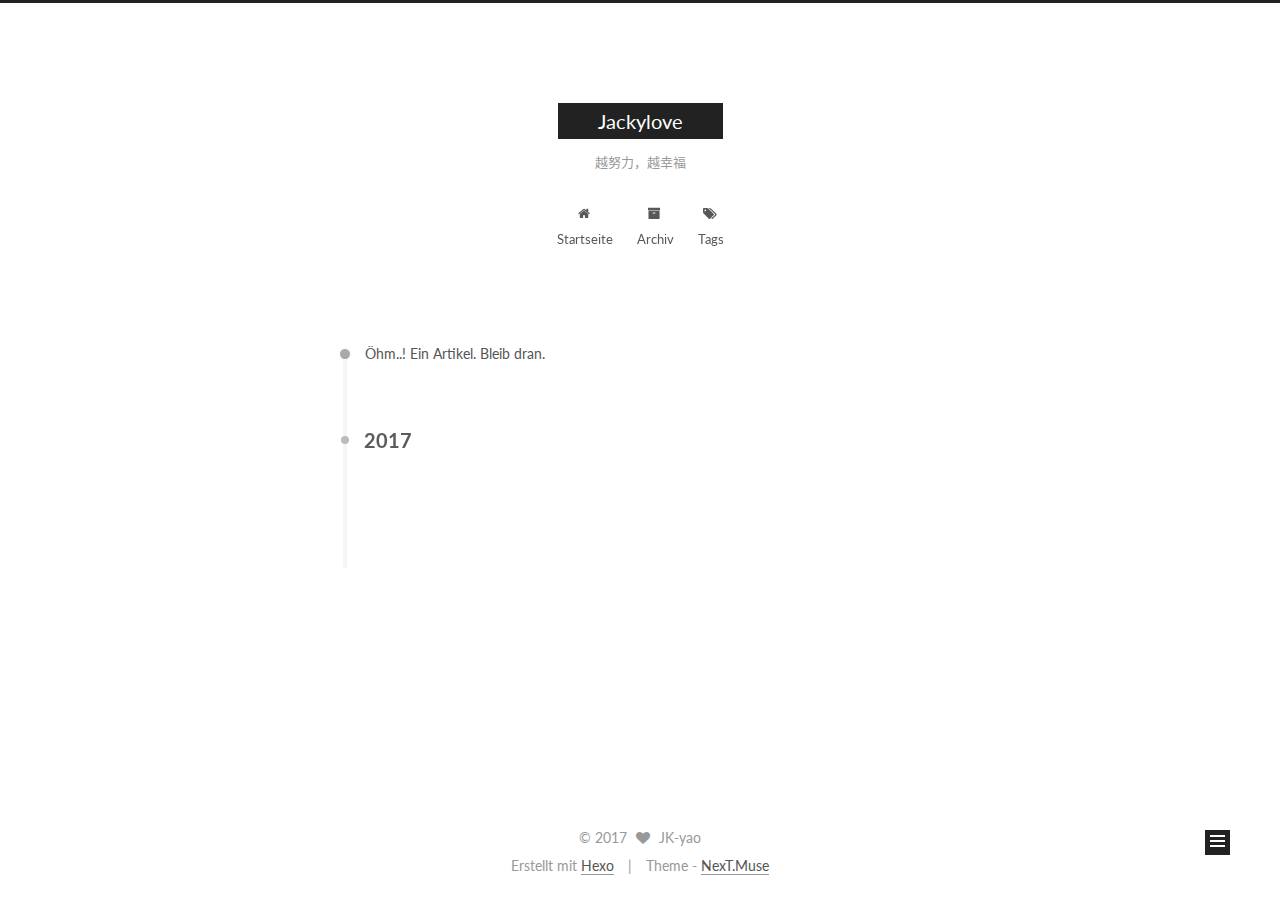
==== archives/index.html @ fae8079c "Site updated: 2017-01-21 14:32:21" ====
<!doctype html>



  


<html class="theme-next muse use-motion" lang="zh-CN">
<head>
  <meta charset="UTF-8"/>
<meta http-equiv="X-UA-Compatible" content="IE=edge" />
<meta name="viewport" content="width=device-width, initial-scale=1, maximum-scale=1"/>



<meta http-equiv="Cache-Control" content="no-transform" />
<meta http-equiv="Cache-Control" content="no-siteapp" />












  
  
  <link href="/lib/fancybox/source/jquery.fancybox.css?v=2.1.5" rel="stylesheet" type="text/css" />




  
  
  
  

  
    
    
  

  

  

  

  

  
    
    
    <link href="//fonts.googleapis.com/css?family=Lato:300,300italic,400,400italic,700,700italic&subset=latin,latin-ext" rel="stylesheet" type="text/css">
  






<link href="/lib/font-awesome/css/font-awesome.min.css?v=4.6.2" rel="stylesheet" type="text/css" />

<link href="/css/main.css?v=5.1.0" rel="stylesheet" type="text/css" />


  <meta name="keywords" content="Hexo, NexT" />





  <link rel="alternate" href="/atom.xml" title="Jackylove" type="application/atom+xml" />




  <link rel="shortcut icon" type="image/x-icon" href="/favicon.ico?v=5.1.0" />






<meta name="description" content="记录生活点滴">
<meta property="og:type" content="website">
<meta property="og:title" content="Jackylove">
<meta property="og:url" content="https://jkwell.github.io/archives/index.html">
<meta property="og:site_name" content="Jackylove">
<meta property="og:description" content="记录生活点滴">
<meta name="twitter:card" content="summary">
<meta name="twitter:title" content="Jackylove">
<meta name="twitter:description" content="记录生活点滴">



<script type="text/javascript" id="hexo.configurations">
  var NexT = window.NexT || {};
  var CONFIG = {
    root: '/',
    scheme: 'Muse',
    sidebar: {"position":"left","display":"post"},
    fancybox: true,
    motion: true,
    duoshuo: {
      userId: '0',
      author: 'Author'
    },
    algolia: {
      applicationID: '',
      apiKey: '',
      indexName: '',
      hits: {"per_page":10},
      labels: {"input_placeholder":"Search for Posts","hits_empty":"We didn't find any results for the search: ${query}","hits_stats":"${hits} results found in ${time} ms"}
    }
  };
</script>



  <link rel="canonical" href="https://jkwell.github.io/archives/"/>





  <title> Archiv | Jackylove </title>
</head>

<body itemscope itemtype="http://schema.org/WebPage" lang="zh-CN">

  










  
  
    
  

  <div class="container one-collumn sidebar-position-left  page-archive  ">
    <div class="headband"></div>

    <header id="header" class="header" itemscope itemtype="http://schema.org/WPHeader">
      <div class="header-inner"><div class="site-meta ">
  

  <div class="custom-logo-site-title">
    <a href="/"  class="brand" rel="start">
      <span class="logo-line-before"><i></i></span>
      <span class="site-title">Jackylove</span>
      <span class="logo-line-after"><i></i></span>
    </a>
  </div>
    
      <p class="site-subtitle">越努力，越幸福</p>
    
</div>

<div class="site-nav-toggle">
  <button>
    <span class="btn-bar"></span>
    <span class="btn-bar"></span>
    <span class="btn-bar"></span>
  </button>
</div>

<nav class="site-nav">
  

  
    <ul id="menu" class="menu">
      
        
        <li class="menu-item menu-item-home">
          <a href="/" rel="section">
            
              <i class="menu-item-icon fa fa-fw fa-home"></i> <br />
            
            Startseite
          </a>
        </li>
      
        
        <li class="menu-item menu-item-archives">
          <a href="/archives" rel="section">
            
              <i class="menu-item-icon fa fa-fw fa-archive"></i> <br />
            
            Archiv
          </a>
        </li>
      
        
        <li class="menu-item menu-item-tags">
          <a href="/tags" rel="section">
            
              <i class="menu-item-icon fa fa-fw fa-tags"></i> <br />
            
            Tags
          </a>
        </li>
      

      
    </ul>
  

  
</nav>



 </div>
    </header>

    <main id="main" class="main">
      <div class="main-inner">
        <div class="content-wrap">
          <div id="content" class="content">
            

  <section id="posts" class="posts-collapse">
    <span class="archive-move-on"></span>

    <span class="archive-page-counter">
      
      
      
        
      
      Öhm..! Ein Artikel. Bleib dran.
    </span>

    

      
      
      

      
        
        <div class="collection-title">
          <h2 class="archive-year motion-element" id="archive-year-2017">2017</h2>
        </div>
      
      

      

  <article class="post post-type-normal" itemscope itemtype="http://schema.org/Article">
    <header class="post-header">

      <h1 class="post-title">
        
            <a class="post-title-link" href="/2017/01/21/hello-world/" itemprop="url">
              
                <span itemprop="name">Hello World</span>
              
            </a>
        
      </h1>

      <div class="post-meta">
        <time class="post-time" itemprop="dateCreated"
              datetime="2017-01-21T09:46:35+08:00"
              content="2017-01-21" >
          01-21
        </time>
      </div>

    </header>
  </article>



    

  </section>

  


          
          </div>
          


          

        </div>
        
          
  
  <div class="sidebar-toggle">
    <div class="sidebar-toggle-line-wrap">
      <span class="sidebar-toggle-line sidebar-toggle-line-first"></span>
      <span class="sidebar-toggle-line sidebar-toggle-line-middle"></span>
      <span class="sidebar-toggle-line sidebar-toggle-line-last"></span>
    </div>
  </div>

  <aside id="sidebar" class="sidebar">
    <div class="sidebar-inner">

      

      

      <section class="site-overview sidebar-panel sidebar-panel-active">
        <div class="site-author motion-element" itemprop="author" itemscope itemtype="http://schema.org/Person">
          <img class="site-author-image" itemprop="image"
               src="/images/avatar.gif"
               alt="JK-yao" />
          <p class="site-author-name" itemprop="name">JK-yao</p>
          <p class="site-description motion-element" itemprop="description">记录生活点滴</p>
        </div>
        <nav class="site-state motion-element">
        
          
            <div class="site-state-item site-state-posts">
              <a href="/archives">
                <span class="site-state-item-count">1</span>
                <span class="site-state-item-name">Artikel</span>
              </a>
            </div>
          

          

          

        </nav>

        
          <div class="feed-link motion-element">
            <a href="/atom.xml" rel="alternate">
              <i class="fa fa-rss"></i>
              RSS
            </a>
          </div>
        

        <div class="links-of-author motion-element">
          
        </div>

        
        

        
        

        


      </section>

      

    </div>
  </aside>


        
      </div>
    </main>

    <footer id="footer" class="footer">
      <div class="footer-inner">
        <div class="copyright" >
  
  &copy; 
  <span itemprop="copyrightYear">2017</span>
  <span class="with-love">
    <i class="fa fa-heart"></i>
  </span>
  <span class="author" itemprop="copyrightHolder">JK-yao</span>
</div>


<div class="powered-by">
  Erstellt mit  <a class="theme-link" href="https://hexo.io">Hexo</a>
</div>

<div class="theme-info">
  Theme -
  <a class="theme-link" href="https://github.com/iissnan/hexo-theme-next">
    NexT.Muse
  </a>
</div>


        

        
      </div>
    </footer>

    <div class="back-to-top">
      <i class="fa fa-arrow-up"></i>
    </div>
  </div>

  

<script type="text/javascript">
  if (Object.prototype.toString.call(window.Promise) !== '[object Function]') {
    window.Promise = null;
  }
</script>









  




  
  <script type="text/javascript" src="/lib/jquery/index.js?v=2.1.3"></script>

  
  <script type="text/javascript" src="/lib/fastclick/lib/fastclick.min.js?v=1.0.6"></script>

  
  <script type="text/javascript" src="/lib/jquery_lazyload/jquery.lazyload.js?v=1.9.7"></script>

  
  <script type="text/javascript" src="/lib/velocity/velocity.min.js?v=1.2.1"></script>

  
  <script type="text/javascript" src="/lib/velocity/velocity.ui.min.js?v=1.2.1"></script>

  
  <script type="text/javascript" src="/lib/fancybox/source/jquery.fancybox.pack.js?v=2.1.5"></script>


  


  <script type="text/javascript" src="/js/src/utils.js?v=5.1.0"></script>

  <script type="text/javascript" src="/js/src/motion.js?v=5.1.0"></script>



  
  

  
  
    <script type="text/javascript" id="motion.page.archive">
      $('.archive-year').velocity('transition.slideLeftIn');
    </script>
  


  


  <script type="text/javascript" src="/js/src/bootstrap.js?v=5.1.0"></script>



  



  




	





  





  

  




  
  

  

  

  

  


</body>
</html>
---- css/main.css ----
/* normalize.css v3.0.2 | MIT License | git.io/normalize */
html {
  font-family: sans-serif; /* 1 */
  -ms-text-size-adjust: 100%; /* 2 */
  -webkit-text-size-adjust: 100%; /* 2 */
}
body {
  margin: 0;
}
article,
aside,
details,
figcaption,
figure,
footer,
header,
hgroup,
main,
menu,
nav,
section,
summary {
  display: block;
}
audio,
canvas,
progress,
video {
  display: inline-block; /* 1 */
  vertical-align: baseline; /* 2 */
}
audio:not([controls]) {
  display: none;
  height: 0;
}
[hidden],
template {
  display: none;
}
a {
  background-color: transparent;
}
a:active,
a:hover {
  outline: 0;
}
abbr[title] {
  border-bottom: 1px dotted;
}
b,
strong {
  font-weight: bold;
}
dfn {
  font-style: italic;
}
h1 {
  font-size: 2em;
  margin: 0.67em 0;
}
mark {
  background: #ff0;
  color: #000;
}
small {
  font-size: 80%;
}
sub,
sup {
  font-size: 75%;
  line-height: 0;
  position: relative;
  vertical-align: baseline;
}
sup {
  top: -0.5em;
}
sub {
  bottom: -0.25em;
}
img {
  border: 0;
}
svg:not(:root) {
  overflow: hidden;
}
figure {
  margin: 1em 40px;
}
hr {
  -moz-box-sizing: content-box;
  box-sizing: content-box;
  height: 0;
}
pre {
  overflow: auto;
}
code,
kbd,
pre,
samp {
  font-family: monospace, monospace;
  font-size: 1em;
}
button,
input,
optgroup,
select,
textarea {
  color: inherit; /* 1 */
  font: inherit; /* 2 */
  margin: 0; /* 3 */
}
button {
  overflow: visible;
}
button,
select {
  text-transform: none;
}
button,
html input[type="button"],
input[type="reset"],
input[type="submit"] {
  -webkit-appearance: button; /* 2 */
  cursor: pointer; /* 3 */
}
button[disabled],
html input[disabled] {
  cursor: default;
}
button::-moz-focus-inner,
input::-moz-focus-inner {
  border: 0;
  padding: 0;
}
input {
  line-height: normal;
}
input[type="checkbox"],
input[type="radio"] {
  box-sizing: border-box; /* 1 */
  padding: 0; /* 2 */
}
input[type="number"]::-webkit-inner-spin-button,
input[type="number"]::-webkit-outer-spin-button {
  height: auto;
}
input[type="search"] {
  -webkit-appearance: textfield; /* 1 */
  -moz-box-sizing: content-box;
  -webkit-box-sizing: content-box; /* 2 */
  box-sizing: content-box;
}
input[type="search"]::-webkit-search-cancel-button,
input[type="search"]::-webkit-search-decoration {
  -webkit-appearance: none;
}
fieldset {
  border: 1px solid #c0c0c0;
  margin: 0 2px;
  padding: 0.35em 0.625em 0.75em;
}
legend {
  border: 0; /* 1 */
  padding: 0; /* 2 */
}
textarea {
  overflow: auto;
}
optgroup {
  font-weight: bold;
}
table {
  border-collapse: collapse;
  border-spacing: 0;
}
td,
th {
  padding: 0;
}
::selection {
  background: #262a30;
  color: #fff;
}
body {
  position: relative;
  font-family: 'Lato', "PingFang SC", "Microsoft YaHei", sans-serif;
  font-size: 14px;
  line-height: 2;
  color: #555;
  background: #fff;
}
@media (max-width: 767px) {
  body {
    padding-right: 0 !important;
  }
}
@media (min-width: 768px) and (max-width: 991px) {
  body {
    padding-right: 0 !important;
  }
}
@media (min-width: 1600px) {
  body {
    font-size: 16px;
  }
}
h1,
h2,
h3,
h4,
h5,
h6 {
  margin: 0;
  padding: 0;
  font-weight: bold;
  line-height: 1.5;
  font-family: 'Lato', "PingFang SC", "Microsoft YaHei", sans-serif;
}
h2,
h3,
h4,
h5,
h6 {
  margin: 20px 0 15px;
}
h1 {
  font-size: 22px;
}
@media (max-width: 767px) {
  h1 {
    font-size: 18px;
  }
}
h2 {
  font-size: 20px;
}
@media (max-width: 767px) {
  h2 {
    font-size: 16px;
  }
}
h3 {
  font-size: 18px;
}
@media (max-width: 767px) {
  h3 {
    font-size: 14px;
  }
}
h4 {
  font-size: 16px;
}
@media (max-width: 767px) {
  h4 {
    font-size: 12px;
  }
}
h5 {
  font-size: 14px;
}
@media (max-width: 767px) {
  h5 {
    font-size: 10px;
  }
}
h6 {
  font-size: 12px;
}
@media (max-width: 767px) {
  h6 {
    font-size: 8px;
  }
}
p {
  margin: 0 0 25px 0;
}
a {
  color: #555;
  text-decoration: none;
  border-bottom: 1px solid #999;
  word-wrap: break-word;
}
a:hover {
  color: #222;
  border-bottom-color: #222;
}
ul {
  list-style: none;
}
blockquote {
  margin: 0;
  padding: 0;
}
img {
  display: block;
  margin: auto;
  max-width: 100%;
  height: auto;
}
hr {
  margin: 40px 0;
  height: 3px;
  border: none;
  background-color: #ddd;
  background-image: repeating-linear-gradient(-45deg, #fff, #fff 4px, transparent 4px, transparent 8px);
}
blockquote {
  padding: 0 15px;
  color: #666;
  border-left: 4px solid #ddd;
}
blockquote cite::before {
  content: "-";
  padding: 0 5px;
}
dt {
  font-weight: 700;
}
dd {
  margin: 0;
  padding: 0;
}
.text-left {
  text-align: left;
}
.text-center {
  text-align: center;
}
.text-right {
  text-align: right;
}
.text-justify {
  text-align: justify;
}
.text-nowrap {
  white-space: nowrap;
}
.text-lowercase {
  text-transform: lowercase;
}
.text-uppercase {
  text-transform: uppercase;
}
.text-capitalize {
  text-transform: capitalize;
}
.center-block {
  display: block;
  margin-left: auto;
  margin-right: auto;
}
.clearfix:before,
.clearfix:after {
  content: " ";
  display: table;
}
.clearfix:after {
  clear: both;
}
.pullquote {
  width: 45%;
}
.pullquote.left {
  float: left;
  margin-left: 5px;
  margin-right: 10px;
}
.pullquote.right {
  float: right;
  margin-left: 10px;
  margin-right: 5px;
}
.affix.affix.affix {
  position: fixed;
}
.translation {
  margin-top: -20px;
  font-size: 14px;
  color: #999;
}
.scrollbar-measure {
  width: 100px;
  height: 100px;
  overflow: scroll;
  position: absolute;
  top: -9999px;
}
.use-motion .motion-element {
  opacity: 0;
}
#local-search-input {
  padding: 3px;
  border: none;
  text-indent: 14px;
  border-radius: 0;
  width: 140px;
  outline: none;
  border-bottom: 1px solid #999;
  background: inherit;
  opacity: 0.5;
}
#local-search-input:focus {
  opacity: 1;
}
.search-icon {
  position: absolute;
  top: 9px;
}
table {
  margin: 20px 0;
  width: 100%;
  border-collapse: collapse;
  border-spacing: 0;
  border: 1px solid #ddd;
  font-size: 14px;
  table-layout: fixed;
  word-wrap: break-all;
}
table>tbody>tr:nth-of-type(odd) {
  background-color: #f9f9f9;
}
table>tbody>tr:hover {
  background-color: #f5f5f5;
}
caption,
th,
td {
  padding: 8px;
  text-align: left;
  vertical-align: middle;
  font-weight: normal;
}
th,
td {
  border-bottom: 3px solid #ddd;
  border-right: 1px solid #eee;
}
th {
  padding-bottom: 10px;
  font-weight: 700;
}
td {
  border-bottom-width: 1px;
}
html,
body {
  height: 100%;
}
.container {
  position: relative;
  min-height: 100%;
}
.header-inner {
  margin: 0 auto;
  padding: 100px 0 70px;
  width: 700px;
}
@media (min-width: 1600px) {
  .container .header-inner {
    width: 900px;
  }
}
.main {
  padding-bottom: 150px;
}
.main-inner {
  margin: 0 auto;
  width: 700px;
}
@media (min-width: 1600px) {
  .container .main-inner {
    width: 900px;
  }
}
.footer {
  position: absolute;
  left: 0;
  bottom: 0;
  width: 100%;
  min-height: 50px;
}
.footer-inner {
  box-sizing: border-box;
  margin: 20px auto;
  width: 700px;
}
@media (min-width: 1600px) {
  .container .footer-inner {
    width: 900px;
  }
}
pre,
.highlight {
  overflow: auto;
  margin: 20px 0;
  padding: 0;
  font-size: 13px;
  color: #4d4d4c;
  background: #f7f7f7;
  line-height: 1.6;
}
pre,
code {
  font-family: consolas, Menlo, "PingFang SC", "Microsoft YaHei", monospace;
}
code {
  padding: 2px 4px;
  word-wrap: break-word;
  color: #4d4d4c;
  background: #f7f7f7;
  border-radius: 3px;
  font-size: 13px;
}
pre code {
  padding: 0;
  color: #4d4d4c;
  background: none;
  text-shadow: none;
}
.highlight {
  border-radius: 1px;
}
.highlight pre {
  border: none;
  margin: 0;
  padding: 10px 0;
}
.highlight table {
  margin: 0;
  width: auto;
  border: none;
}
.highlight td {
  border: none;
  padding: 0;
}
.highlight figcaption {
  font-size: 1em;
  color: #4d4d4c;
  line-height: 1em;
  margin-bottom: 1em;
}
.highlight figcaption:before,
.highlight figcaption:after {
  content: " ";
  display: table;
}
.highlight figcaption:after {
  clear: both;
}
.highlight figcaption a {
  float: right;
  color: #4d4d4c;
}
.highlight figcaption a:hover {
  border-bottom-color: #4d4d4c;
}
.highlight .gutter pre {
  padding-left: 10px;
  padding-right: 10px;
  color: #869194;
  text-align: right;
  background-color: #eff2f3;
}
.highlight .code pre {
  padding-left: 10px;
  padding-right: 10px;
  background-color: #f7f7f7;
}
.highlight .line {
  height: 20px;
}
.gutter {
  -webkit-user-select: none;
  -moz-user-select: none;
  -ms-user-select: none;
  user-select: none;
}
.gist table {
  width: auto;
}
.gist table td {
  border: none;
}
pre .deletion {
  background: #fdd;
}
pre .addition {
  background: #dfd;
}
pre .meta {
  color: #8959a8;
}
pre .comment {
  color: #8e908c;
}
pre .variable,
pre .attribute,
pre .tag,
pre .regexp,
pre .ruby .constant,
pre .xml .tag .title,
pre .xml .pi,
pre .xml .doctype,
pre .html .doctype,
pre .css .id,
pre .css .class,
pre .css .pseudo {
  color: #c82829;
}
pre .number,
pre .preprocessor,
pre .built_in,
pre .literal,
pre .params,
pre .constant,
pre .command {
  color: #f5871f;
}
pre .ruby .class .title,
pre .css .rules .attribute,
pre .string,
pre .value,
pre .inheritance,
pre .header,
pre .ruby .symbol,
pre .xml .cdata,
pre .special,
pre .number,
pre .formula {
  color: #718c00;
}
pre .title,
pre .css .hexcolor {
  color: #3e999f;
}
pre .function,
pre .python .decorator,
pre .python .title,
pre .ruby .function .title,
pre .ruby .title .keyword,
pre .perl .sub,
pre .javascript .title,
pre .coffeescript .title {
  color: #4271ae;
}
pre .keyword,
pre .javascript .function {
  color: #8959a8;
}
.full-image.full-image.full-image {
  border: none;
  max-width: 100%;
  width: auto;
  margin: 20px auto;
}
@media (min-width: 992px) {
  .full-image.full-image.full-image {
    max-width: none;
    width: 110%;
    margin: 25px -5%;
  }
}
.blockquote-center,
.page-home .post-type-quote blockquote,
.page-post-detail .post-type-quote blockquote {
  position: relative;
  margin: 40px 0;
  padding: 0;
  border-left: none;
  text-align: center;
}
.blockquote-center::before,
.page-home .post-type-quote blockquote::before,
.page-post-detail .post-type-quote blockquote::before,
.blockquote-center::after,
.page-home .post-type-quote blockquote::after,
.page-post-detail .post-type-quote blockquote::after {
  position: absolute;
  content: ' ';
  display: block;
  width: 100%;
  height: 24px;
  opacity: 0.2;
  background-repeat: no-repeat;
  background-position: 0 -6px;
  background-size: 22px 22px;
}
.blockquote-center::before,
.page-home .post-type-quote blockquote::before,
.page-post-detail .post-type-quote blockquote::before {
  top: -20px;
  background-image: url("../images/quote-l.svg");
  border-top: 1px solid #ccc;
}
.blockquote-center::after,
.page-home .post-type-quote blockquote::after,
.page-post-detail .post-type-quote blockquote::after {
  bottom: -20px;
  background-image: url("../images/quote-r.svg");
  border-bottom: 1px solid #ccc;
  background-position: 100% 8px;
}
.blockquote-center p,
.page-home .post-type-quote blockquote p,
.page-post-detail .post-type-quote blockquote p,
.blockquote-center div,
.page-home .post-type-quote blockquote div,
.page-post-detail .post-type-quote blockquote div {
  text-align: center;
}
.post .post-body .group-picture img {
  box-sizing: border-box;
  padding: 0 3px;
  border: none;
}
.post .group-picture-row {
  overflow: hidden;
  margin-top: 6px;
}
.post .group-picture-row:first-child {
  margin-top: 0;
}
.post .group-picture-column {
  float: left;
}
.page-post-detail .post-body .group-picture-column {
  float: none;
  margin-top: 10px;
  width: auto !important;
}
.page-post-detail .post-body .group-picture-column img {
  margin: 0 auto;
}
.page-archive .group-picture-container {
  overflow: hidden;
}
.page-archive .group-picture-row {
  float: left;
}
.page-archive .group-picture-row:first-child {
  margin-top: 6px;
}
.page-archive .group-picture-column {
  max-width: 150px;
  max-height: 150px;
}
.note {
  padding: 20px;
  margin: 20px 0;
  border: 1px solid #eee;
  border-left-width: 5px;
  border-radius: 3px;
}
.note h2,
.note h3,
.note h4,
.note h5,
.note h6 {
  margin-top: 0;
  margin-bottom: 5px;
}
.note p:last-child {
  margin-bottom: 0;
}
.note code {
  border-radius: 3px;
}
.note+.note {
  margin-top: -5px;
}
.default {
  border-left-color: #777;
}
.default h2,
.default h3,
.default h4,
.default h5,
.default h6 {
  color: #777;
}
.primary {
  border-left-color: #428bca;
}
.primary h2,
.primary h3,
.primary h4,
.primary h5,
.primary h6 {
  color: #428bca;
}
.success {
  border-left-color: #5cb85c;
}
.success h2,
.success h3,
.success h4,
.success h5,
.success h6 {
  color: #5cb85c;
}
.danger {
  border-left-color: #d9534f;
}
.danger h2,
.danger h3,
.danger h4,
.danger h5,
.danger h6 {
  color: #d9534f;
}
.warning {
  border-left-color: #f0ad4e;
}
.warning h2,
.warning h3,
.warning h4,
.warning h5,
.warning h6 {
  color: #f0ad4e;
}
.info {
  border-left-color: #5bc0de;
}
.info h2,
.info h3,
.info h4,
.info h5,
.info h6 {
  color: #5bc0de;
}
.btn {
  display: inline-block;
  padding: 0 20px;
  font-size: 14px;
  color: #fff;
  background: #222;
  border: 2px solid #222;
  text-decoration: none;
  border-radius: 0;
  transition-property: background-color;
  transition-duration: 0.2s;
  transition-timing-function: ease-in-out;
  transition-delay: 0s;
}
.btn:hover,
.post-more-link .btn:hover {
  border-color: #222;
  color: #222;
  background: #fff;
}
.btn-bar {
  display: block;
  width: 22px;
  height: 2px;
  background: #555;
  border-radius: 1px;
}
.btn-bar+.btn-bar {
  margin-top: 4px;
}
.pagination {
  margin: 120px 0 40px;
  text-align: center;
  border-top: 1px solid #eee;
}
.page-number-basic,
.pagination .prev,
.pagination .next,
.pagination .page-number,
.pagination .space {
  display: inline-block;
  position: relative;
  top: -1px;
  margin: 0 10px;
  padding: 0 10px;
  line-height: 30px;
}
@media (max-width: 767px) {
  .page-number-basic,
  .pagination .prev,
  .pagination .next,
  .pagination .page-number,
  .pagination .space {
    margin: 0 5px;
  }
}
.pagination .prev,
.pagination .next,
.pagination .page-number {
  border-bottom: 0;
  border-top: 1px solid #eee;
  transition-property: border-color;
  transition-duration: 0.2s;
  transition-timing-function: ease-in-out;
  transition-delay: 0s;
}
.pagination .prev:hover,
.pagination .next:hover,
.pagination .page-number:hover {
  border-top-color: #222;
}
.pagination .space {
  padding: 0;
  margin: 0;
}
.pagination .prev {
  margin-left: 0;
}
.pagination .next {
  margin-right: 0;
}
.pagination .page-number.current {
  color: #fff;
  background: #ccc;
  border-top-color: #ccc;
}
@media (max-width: 767px) {
  .pagination {
    border-top: none;
  }
  .pagination .prev,
  .pagination .next,
  .pagination .page-number {
    margin-bottom: 10px;
    border-top: 0;
    border-bottom: 1px solid #eee;
  }
  .pagination .prev:hover,
  .pagination .next:hover,
  .pagination .page-number:hover {
    border-bottom-color: #222;
  }
}
.comments {
  margin: 60px 20px 0;
}
.tag-cloud {
  text-align: center;
}
.tag-cloud a {
  display: inline-block;
  margin: 10px;
}
.back-to-top {
  box-sizing: border-box;
  position: fixed;
  bottom: -100px;
  right: 50px;
  z-index: 1050;
  padding: 0 6px;
  width: 25px;
  background: #222;
  font-size: 12px;
  opacity: 1;
  color: #fff;
  cursor: pointer;
  text-align: center;
  -webkit-transform: translateZ(0);
  transition-property: bottom;
  transition-duration: 0.2s;
  transition-timing-function: ease-in-out;
  transition-delay: 0s;
}
@media (max-width: 767px) {
  .back-to-top {
    display: none;
  }
}
@media (min-width: 768px) and (max-width: 991px) {
  .back-to-top {
    display: none;
  }
}
.back-to-top.back-to-top-on {
  bottom: 19px;
}
.header {
  background: #fff;
}
.header-inner {
  position: relative;
}
.headband {
  height: 3px;
  background: #222;
}
.site-meta {
  margin: 0;
  text-align: center;
}
@media (max-width: 767px) {
  .site-meta {
    text-align: center;
  }
}
.brand {
  position: relative;
  display: inline-block;
  padding: 0 40px;
  color: #fff;
  background: #222;
  border-bottom: none;
}
.brand:hover {
  color: #fff;
}
.logo {
  display: inline-block;
  margin-right: 5px;
  line-height: 36px;
  vertical-align: top;
}
.site-title {
  display: inline-block;
  vertical-align: top;
  line-height: 36px;
  font-size: 20px;
  font-weight: normal;
  font-family: 'Lato', "PingFang SC", "Microsoft YaHei", sans-serif;
}
.site-subtitle {
  margin-top: 10px;
  font-size: 13px;
  color: #999;
}
.use-motion .brand {
  opacity: 0;
}
.use-motion .logo,
.use-motion .site-title,
.use-motion .site-subtitle {
  opacity: 0;
  position: relative;
  top: -10px;
}
.site-nav-toggle {
  display: none;
  position: absolute;
  top: 10px;
  left: 10px;
}
@media (max-width: 767px) {
  .site-nav-toggle {
    display: block;
  }
}
.site-nav-toggle button {
  margin-top: 2px;
  padding: 9px 10px;
  background: transparent;
  border: none;
}
@media (max-width: 767px) {
  .site-nav {
    display: none;
    margin: 0 -10px;
    padding: 0 10px;
    clear: both;
    border-top: 1px solid #ddd;
  }
}
@media (min-width: 768px) and (max-width: 991px) {
  .site-nav {
    display: block !important;
  }
}
@media (min-width: 992px) {
  .site-nav {
    display: block !important;
  }
}
.menu {
  margin-top: 20px;
  padding-left: 0;
  text-align: center;
}
.menu .menu-item {
  display: inline-block;
  margin: 0 10px;
}
@media screen and (max-width: 767px) {
  .menu .menu-item {
    margin-top: 10px;
  }
}
.menu .menu-item a {
  display: block;
  font-size: 13px;
  text-transform: capitalize;
  line-height: inherit;
  border-bottom: 1px solid transparent;
  transition-property: border-color;
  transition-duration: 0.2s;
  transition-timing-function: ease-in-out;
  transition-delay: 0s;
}
.menu .menu-item a:hover {
  border-bottom-color: #222;
}
.menu .menu-item .fa {
  margin-right: 5px;
}
.use-motion .menu-item {
  opacity: 0;
}
.post-body {
  font-family: 'Lato', "PingFang SC", "Microsoft YaHei", sans-serif;
}
@media (max-width: 767px) {
  .post-body {
    word-break: break-word;
  }
}
.post-body .fancybox img {
  display: block !important;
  margin: 0 auto;
  cursor: pointer;
  cursor: zoom-in;
  cursor: -webkit-zoom-in;
}
.post-body .image-caption,
.post-body .figure .caption {
  margin: 10px auto 15px;
  text-align: center;
  font-size: 14px;
  color: #999;
  font-weight: bold;
  line-height: 1;
}
.post-sticky-flag {
  display: inline-block;
  font-size: 16px;
  -ms-transform: rotate(30deg);
  -webkit-transform: rotate(30deg);
  -moz-transform: rotate(30deg);
  -ms-transform: rotate(30deg);
  -o-transform: rotate(30deg);
  transform: rotate(30deg);
}
.posts-expand {
  padding-top: 40px;
}
@media (max-width: 767px) {
  .posts-expand {
    margin: 0 20px;
  }
  .post-body pre,
  .post-body .highlight {
    padding: 10px;
  }
  .post-body pre .gutter pre,
  .post-body .highlight .gutter pre {
    padding-right: 10px;
  }
}
@media (min-width: 992px) {
  .posts-expand .post-body {
    text-align: justify;
  }
}
.posts-expand .post-body h2,
.posts-expand .post-body h3,
.posts-expand .post-body h4,
.posts-expand .post-body h5,
.posts-expand .post-body h6 {
  padding-top: 10px;
}
.posts-expand .post-body h2 .header-anchor,
.posts-expand .post-body h3 .header-anchor,
.posts-expand .post-body h4 .header-anchor,
.posts-expand .post-body h5 .header-anchor,
.posts-expand .post-body h6 .header-anchor {
  float: right;
  margin-left: 10px;
  color: #ccc;
  border-bottom-style: none;
  visibility: hidden;
}
.posts-expand .post-body h2 .header-anchor:hover,
.posts-expand .post-body h3 .header-anchor:hover,
.posts-expand .post-body h4 .header-anchor:hover,
.posts-expand .post-body h5 .header-anchor:hover,
.posts-expand .post-body h6 .header-anchor:hover {
  color: inherit;
}
.posts-expand .post-body h2:hover .header-anchor,
.posts-expand .post-body h3:hover .header-anchor,
.posts-expand .post-body h4:hover .header-anchor,
.posts-expand .post-body h5:hover .header-anchor,
.posts-expand .post-body h6:hover .header-anchor {
  visibility: visible;
}
.posts-expand .post-body ul li {
  list-style: circle;
}
.posts-expand .post-body img {
  box-sizing: border-box;
  margin: auto;
  padding: 3px;
  border: 1px solid #ddd;
}
.posts-expand .fancybox img {
  margin: 0 auto;
}
@media (max-width: 767px) {
  .posts-collapse {
    margin: 0 20px;
  }
  .posts-collapse .post-title,
  .posts-collapse .post-meta {
    display: block;
    width: auto;
    text-align: left;
  }
}
.posts-collapse {
  position: relative;
  z-index: 1010;
  margin-left: 55px;
}
.posts-collapse::after {
  content: " ";
  position: absolute;
  top: 20px;
  left: 0;
  margin-left: -2px;
  width: 4px;
  height: 100%;
  background: #f5f5f5;
  z-index: -1;
}
@media (max-width: 767px) {
  .posts-collapse {
    margin: 0 20px;
  }
}
.posts-collapse .collection-title {
  position: relative;
  margin: 60px 0;
}
.posts-collapse .collection-title h2 {
  margin-left: 20px;
}
.posts-collapse .collection-title small {
  color: #bbb;
}
.posts-collapse .collection-title::before {
  content: " ";
  position: absolute;
  left: 0;
  top: 50%;
  margin-left: -4px;
  margin-top: -4px;
  width: 8px;
  height: 8px;
  background: #bbb;
  border-radius: 50%;
}
.posts-collapse .post {
  margin: 30px 0;
}
.posts-collapse .post-header {
  position: relative;
  transition-duration: 0.2s;
  transition-timing-function: ease-in-out;
  transition-delay: 0s;
  transition-property: border;
  border-bottom: 1px dashed #ccc;
}
.posts-collapse .post-header::before {
  content: " ";
  position: absolute;
  left: 0;
  top: 12px;
  width: 6px;
  height: 6px;
  margin-left: -4px;
  background: #bbb;
  border-radius: 50%;
  border: 1px solid #fff;
  transition-duration: 0.2s;
  transition-timing-function: ease-in-out;
  transition-delay: 0s;
  transition-property: background;
}
.posts-collapse .post-header:hover {
  border-bottom-color: #666;
}
.posts-collapse .post-header:hover::before {
  background: #222;
}
.posts-collapse .post-meta {
  position: absolute;
  font-size: 12px;
  left: 20px;
  top: 5px;
}
.posts-collapse .post-comments-count {
  display: none;
}
.posts-collapse .post-title {
  margin-left: 60px;
  font-size: 16px;
  font-weight: normal;
  line-height: inherit;
}
.posts-collapse .post-title::after {
  margin-left: 3px;
  opacity: 0.6;
}
.posts-collapse .post-title a {
  color: #666;
  border-bottom: none;
}
.page-home .post-type-quote .post-header,
.page-post-detail .post-type-quote .post-header,
.page-home .post-type-quote .post-tags,
.page-post-detail .post-type-quote .post-tags {
  display: none;
}
.posts-expand .post-title {
  font-size: 26px;
  text-align: center;
  word-break: break-word;
  font-weight: 400;
}
@media (max-width: 767px) {
  .posts-expand .post-title {
    font-size: 22px;
  }
}
.posts-expand .post-title-link {
  display: inline-block;
  position: relative;
  color: #555;
  border-bottom: none;
  line-height: 1.2;
  vertical-align: top;
}
.posts-expand .post-title-link::before {
  content: "";
  position: absolute;
  width: 100%;
  height: 2px;
  bottom: 0;
  left: 0;
  background-color: #000;
  visibility: hidden;
  -webkit-transform: scaleX(0);
  -moz-transform: scaleX(0);
  -ms-transform: scaleX(0);
  -o-transform: scaleX(0);
  transform: scaleX(0);
  transition-duration: 0.2s;
  transition-timing-function: ease-in-out;
  transition-delay: 0s;
}
.posts-expand .post-title-link:hover::before {
  visibility: visible;
  -webkit-transform: scaleX(1);
  -moz-transform: scaleX(1);
  -ms-transform: scaleX(1);
  -o-transform: scaleX(1);
  transform: scaleX(1);
}
.posts-expand .post-title-link .fa {
  font-size: 16px;
}
.posts-expand .post-meta {
  margin: 3px 0 60px 0;
  color: #999;
  font-family: 'Lato', "PingFang SC", "Microsoft YaHei", sans-serif;
  font-size: 12px;
  text-align: center;
}
.posts-expand .post-meta .post-category-list {
  display: inline-block;
  margin: 0;
  padding: 3px;
}
.posts-expand .post-meta .post-category-list-link {
  color: #999;
}
.posts-expand .post-meta .post-description {
  font-size: 14px;
  margin-top: 2px;
}
.post-meta-divider {
  margin: 0 0.5em;
}
.post-meta-item-icon {
  margin-right: 3px;
}
@media (min-width: 768px) and (max-width: 991px) {
  .post-meta-item-icon {
    display: inline-block;
  }
}
@media (max-width: 767px) {
  .post-meta-item-icon {
    display: inline-block;
  }
}
@media (min-width: 768px) and (max-width: 991px) {
  .post-meta-item-text {
    display: none;
  }
}
@media (max-width: 767px) {
  .post-meta-item-text {
    display: none;
  }
}
@media (max-width: 767px) {
  .posts-expand .post-comments-count {
    display: none;
  }
}
.post-more-link {
  margin-top: 50px;
}
.post-more-link .btn {
  color: #fff;
  font-size: 14px;
  background: #222;
  border-radius: 0;
  line-height: 2;
  margin: 0 4px 8px 4px;
}
.post-more-link .fa-fw {
  width: 1.285714285714286em;
  text-align: left;
}
.posts-expand .post-tags {
  margin-top: 40px;
  text-align: center;
}
.posts-expand .post-tags a {
  display: inline-block;
  margin-right: 10px;
  font-size: 13px;
}
.post-nav {
  display: table;
  margin-top: 60px;
  width: 100%;
  border-top: 1px solid #eee;
}
.post-nav-divider {
  display: table-cell;
  width: 10%;
}
.post-nav-item {
  display: table-cell;
  padding: 10px 0 0 0;
  width: 45%;
  vertical-align: top;
}
.post-nav-item a {
  position: relative;
  display: block;
  line-height: 25px;
  font-size: 14px;
  color: #555;
  border-bottom: none;
}
.post-nav-item a:hover {
  color: #222;
  border-bottom: none;
}
.post-nav-item a:active {
  top: 2px;
}
.post-nav-item .fa {
  position: absolute;
  top: 8px;
  left: 0;
  font-size: 12px;
}
.post-nav-next a {
  padding-left: 15px;
}
.post-nav-prev {
  text-align: right;
}
.post-nav-prev a {
  padding-right: 15px;
}
.post-nav-prev .fa {
  right: 0;
  left: auto;
}
.posts-expand .post-eof {
  display: block;
  margin: 80px auto 60px;
  width: 8%;
  height: 1px;
  background: #ccc;
  text-align: center;
}
.post:last-child .post-eof.post-eof.post-eof {
  display: none;
}
.post-gallery {
  display: table;
  table-layout: fixed;
  width: 100%;
  border-collapse: separate;
}
.post-gallery-row {
  display: table-row;
}
.post-gallery .post-gallery-img {
  display: table-cell;
  text-align: center;
  vertical-align: middle;
  border: none;
}
.post-gallery .post-gallery-img img {
  max-width: 100%;
  max-height: 100%;
  border: none;
}
.fancybox-close,
.fancybox-close:hover {
  border: none;
}
.sidebar {
  position: fixed;
  right: 0;
  top: 0;
  bottom: 0;
  width: 0;
  z-index: 1040;
  box-shadow: inset 0 2px 6px #000;
  background: #222;
  -webkit-transform: translateZ(0);
}
.sidebar a {
  color: #999;
  border-bottom-color: #555;
}
.sidebar a:hover {
  color: #eee;
}
@media (min-width: 768px) and (max-width: 991px) {
  .sidebar {
    display: none !important;
  }
}
@media (max-width: 767px) {
  .sidebar {
    display: none !important;
  }
}
.sidebar-inner {
  position: relative;
  padding: 20px 10px;
  color: #999;
  text-align: center;
}
.sidebar-toggle {
  position: fixed;
  right: 50px;
  bottom: 45px;
  width: 15px;
  height: 15px;
  padding: 5px;
  background: #222;
  line-height: 0;
  z-index: 1050;
  cursor: pointer;
  -webkit-transform: translateZ(0);
}
@media (min-width: 768px) and (max-width: 991px) {
  .sidebar-toggle {
    display: none;
  }
}
@media (max-width: 767px) {
  .sidebar-toggle {
    display: none;
  }
}
.sidebar-toggle-line {
  position: relative;
  display: inline-block;
  vertical-align: top;
  height: 2px;
  width: 100%;
  background: #fff;
  margin-top: 3px;
}
.sidebar-toggle-line:first-child {
  margin-top: 0;
}
.site-author-image {
  display: block;
  margin: 0 auto;
  padding: 2px;
  max-width: 96px;
  height: auto;
  border: 2px solid #333;
}
.site-author-name {
  margin: 5px 0 0;
  text-align: center;
  color: #f5f5f5;
  font-weight: normal;
}
.site-description {
  margin-top: 5px;
  text-align: center;
  font-size: 14px;
  color: #999;
}
.site-state {
  overflow: hidden;
  line-height: 1.4;
  white-space: nowrap;
  text-align: center;
}
.site-state-item {
  display: inline-block;
  padding: 0 15px;
  border-left: 1px solid #333;
}
.site-state-item:first-child {
  border-left: none;
}
.site-state-item a {
  border-bottom: none;
}
.site-state-item-count {
  display: block;
  text-align: center;
  color: inherit;
  font-weight: 600;
  font-size: 18px;
}
.site-state-item-name {
  font-size: 13px;
  color: inherit;
}
.feed-link {
  margin-top: 20px;
}
.feed-link a {
  display: inline-block;
  padding: 0 15px;
  color: #fc6423;
  border: 1px solid #fc6423;
  border-radius: 4px;
}
.feed-link a i {
  color: #fc6423;
  font-size: 14px;
}
.feed-link a:hover {
  color: #fff;
  background: #fc6423;
}
.feed-link a:hover i {
  color: #fff;
}
.links-of-author {
  margin-top: 20px;
}
.links-of-author a {
  display: inline-block;
  vertical-align: middle;
  margin-right: 10px;
  margin-bottom: 10px;
  border-bottom-color: #555;
  font-size: 13px;
}
.links-of-author a:before {
  display: inline-block;
  vertical-align: middle;
  margin-right: 3px;
  content: " ";
  width: 4px;
  height: 4px;
  border-radius: 50%;
  background: #49ffe2;
}
.links-of-blogroll {
  font-size: 13px;
}
.links-of-blogroll-title {
  margin-top: 20px;
  font-size: 14px;
  font-weight: 600;
}
.links-of-blogroll-list {
  margin: 0;
  padding: 0;
}
.links-of-blogroll-item {
  padding: 2px 10px;
}
.sidebar-nav {
  margin: 0 0 20px;
  padding-left: 0;
}
.sidebar-nav li {
  display: inline-block;
  cursor: pointer;
  border-bottom: 1px solid transparent;
  font-size: 14px;
  color: #555;
}
.sidebar-nav li:hover {
  color: #f5f5f5;
}
.page-post-detail .sidebar-nav-toc {
  padding: 0 5px;
}
.page-post-detail .sidebar-nav-overview {
  margin-left: 10px;
}
.sidebar-nav .sidebar-nav-active {
  color: #87daff;
  border-bottom-color: #87daff;
}
.sidebar-nav .sidebar-nav-active:hover {
  color: #87daff;
}
.sidebar-panel {
  display: none;
}
.sidebar-panel-active {
  display: block;
}
.post-toc-empty {
  font-size: 14px;
  color: #666;
}
.post-toc-wrap {
  overflow: hidden;
}
.post-toc {
  overflow: auto;
}
.post-toc ol {
  margin: 0;
  padding: 0 2px 5px 10px;
  text-align: left;
  list-style: none;
  font-size: 14px;
}
.post-toc ol > ol {
  padding-left: 0;
}
.post-toc ol a {
  transition-duration: 0.2s;
  transition-timing-function: ease-in-out;
  transition-delay: 0s;
  transition-property: all;
  color: #999;
  border-bottom-color: #555;
}
.post-toc ol a:hover {
  color: #ccc;
  border-bottom-color: #ccc;
}
.post-toc .nav-item {
  overflow: hidden;
  text-overflow: ellipsis;
  white-space: nowrap;
  line-height: 1.8;
}
.post-toc .nav .nav-child {
  display: none;
}
.post-toc .nav .active > .nav-child {
  display: block;
}
.post-toc .nav .active-current > .nav-child {
  display: block;
}
.post-toc .nav .active-current > .nav-child > .nav-item {
  display: block;
}
.post-toc .nav .active > a {
  color: #87daff;
  border-bottom-color: #87daff;
}
.post-toc .nav .active-current > a {
  color: #87daff;
}
.post-toc .nav .active-current > a:hover {
  color: #87daff;
}
.footer {
  font-size: 14px;
  color: #999;
}
.footer img {
  border: none;
}
.footer-inner {
  text-align: center;
}
.with-love {
  display: inline-block;
  margin: 0 5px;
}
.powered-by,
.theme-info {
  display: inline-block;
}
.powered-by {
  margin-right: 10px;
}
.powered-by::after {
  content: "|";
  padding-left: 10px;
}
.cc-license {
  margin-top: 10px;
  text-align: center;
}
.cc-license .cc-opacity {
  opacity: 0.7;
  border-bottom: none;
}
.cc-license .cc-opacity:hover {
  opacity: 0.9;
}
.cc-license img {
  display: inline-block;
}
.theme-next #ds-thread #ds-reset {
  color: #555;
}
.theme-next #ds-thread #ds-reset .ds-replybox {
  margin-bottom: 30px;
}
.theme-next #ds-thread #ds-reset .ds-replybox .ds-avatar,
.theme-next #ds-reset .ds-avatar img {
  box-shadow: none;
}
.theme-next #ds-thread #ds-reset .ds-textarea-wrapper {
  border-color: #c7d4e1;
  background: none;
  border-top-right-radius: 3px;
  border-top-left-radius: 3px;
}
.theme-next #ds-thread #ds-reset .ds-textarea-wrapper textarea {
  height: 60px;
}
.theme-next #ds-reset .ds-rounded-top {
  border-radius: 0;
}
.theme-next #ds-thread #ds-reset .ds-post-toolbar {
  box-sizing: border-box;
  border: 1px solid #c7d4e1;
  background: #f6f8fa;
}
.theme-next #ds-thread #ds-reset .ds-post-options {
  height: 40px;
  border: none;
  background: none;
}
.theme-next #ds-thread #ds-reset .ds-toolbar-buttons {
  top: 11px;
}
.theme-next #ds-thread #ds-reset .ds-sync {
  top: 5px;
}
.theme-next #ds-thread #ds-reset .ds-post-button {
  top: 4px;
  right: 5px;
  width: 90px;
  height: 30px;
  border: 1px solid #c5ced7;
  border-radius: 3px;
  background-image: linear-gradient(#fbfbfc, #f5f7f9);
  color: #60676d;
}
.theme-next #ds-thread #ds-reset .ds-post-button:hover {
  background-position: 0 -30px;
  color: #60676d;
}
.theme-next #ds-thread #ds-reset .ds-comments-info {
  padding: 10px 0;
}
.theme-next #ds-thread #ds-reset .ds-sort {
  display: none;
}
.theme-next #ds-thread #ds-reset li.ds-tab a.ds-current {
  border: none;
  background: #f6f8fa;
  color: #60676d;
}
.theme-next #ds-thread #ds-reset li.ds-tab a.ds-current:hover {
  background-color: #e9f0f7;
  color: #60676d;
}
.theme-next #ds-thread #ds-reset li.ds-tab a {
  border-radius: 2px;
  padding: 5px;
}
.theme-next #ds-thread #ds-reset .ds-login-buttons p {
  color: #999;
  line-height: 36px;
}
.theme-next #ds-thread #ds-reset .ds-login-buttons .ds-service-list li {
  height: 28px;
}
.theme-next #ds-thread #ds-reset .ds-service-list a {
  background: none;
  padding: 5px;
  border: 1px solid;
  border-radius: 3px;
  text-align: center;
}
.theme-next #ds-thread #ds-reset .ds-service-list a:hover {
  color: #fff;
  background: #666;
}
.theme-next #ds-thread #ds-reset .ds-service-list .ds-weibo {
  color: #fc9b00;
  border-color: #fc9b00;
}
.theme-next #ds-thread #ds-reset .ds-service-list .ds-weibo:hover {
  background: #fc9b00;
}
.theme-next #ds-thread #ds-reset .ds-service-list .ds-qq {
  color: #60a3ec;
  border-color: #60a3ec;
}
.theme-next #ds-thread #ds-reset .ds-service-list .ds-qq:hover {
  background: #60a3ec;
}
.theme-next #ds-thread #ds-reset .ds-service-list .ds-renren {
  color: #2e7ac4;
  border-color: #2e7ac4;
}
.theme-next #ds-thread #ds-reset .ds-service-list .ds-renren:hover {
  background: #2e7ac4;
}
.theme-next #ds-thread #ds-reset .ds-service-list .ds-douban {
  color: #37994c;
  border-color: #37994c;
}
.theme-next #ds-thread #ds-reset .ds-service-list .ds-douban:hover {
  background: #37994c;
}
.theme-next #ds-thread #ds-reset .ds-service-list .ds-kaixin {
  color: #fef20d;
  border-color: #fef20d;
}
.theme-next #ds-thread #ds-reset .ds-service-list .ds-kaixin:hover {
  background: #fef20d;
}
.theme-next #ds-thread #ds-reset .ds-service-list .ds-netease {
  color: #f00;
  border-color: #f00;
}
.theme-next #ds-thread #ds-reset .ds-service-list .ds-netease:hover {
  background: #f00;
}
.theme-next #ds-thread #ds-reset .ds-service-list .ds-sohu {
  color: #ffcb05;
  border-color: #ffcb05;
}
.theme-next #ds-thread #ds-reset .ds-service-list .ds-sohu:hover {
  background: #ffcb05;
}
.theme-next #ds-thread #ds-reset .ds-service-list .ds-baidu {
  color: #2831e0;
  border-color: #2831e0;
}
.theme-next #ds-thread #ds-reset .ds-service-list .ds-baidu:hover {
  background: #2831e0;
}
.theme-next #ds-thread #ds-reset .ds-service-list .ds-google {
  color: #166bec;
  border-color: #166bec;
}
.theme-next #ds-thread #ds-reset .ds-service-list .ds-google:hover {
  background: #166bec;
}
.theme-next #ds-thread #ds-reset .ds-service-list .ds-weixin {
  color: #00ce0d;
  border-color: #00ce0d;
}
.theme-next #ds-thread #ds-reset .ds-service-list .ds-weixin:hover {
  background: #00ce0d;
}
.theme-next #ds-thread #ds-reset .ds-service-list .ds-more-services {
  border: none;
}
.theme-next #ds-thread #ds-reset .ds-service-list .ds-more-services:hover {
  background: none;
}
.theme-next #ds-reset .duoshuo-ua-admin {
  display: inline-block;
  color: #f00;
}
.theme-next #ds-reset .duoshuo-ua-platform,
.theme-next #ds-reset .duoshuo-ua-browser {
  color: #ccc;
}
.theme-next #ds-reset .duoshuo-ua-platform .fa,
.theme-next #ds-reset .duoshuo-ua-browser .fa {
  display: inline-block;
  margin-right: 3px;
}
.theme-next #ds-reset .duoshuo-ua-separator {
  display: inline-block;
  margin-left: 5px;
}
.theme-next .this_ua {
  background-color: #ccc !important;
  border-radius: 4px;
  padding: 0 5px !important;
  margin: 1px 1px !important;
  border: 1px solid #bbb !important;
  color: #fff;
  display: inline-block !important;
}
.theme-next .this_ua.admin {
  background-color: #d9534f !important;
  border-color: #d9534f !important;
}
.theme-next .this_ua.platform.iOS,
.theme-next .this_ua.platform.Mac,
.theme-next .this_ua.platform.Windows {
  background-color: #39b3d7 !important;
  border-color: #46b8da !important;
}
.theme-next .this_ua.platform.Linux {
  background-color: #3a3a3a !important;
  border-color: #1f1f1f !important;
}
.theme-next .this_ua.platform.Android {
  background-color: #00c47d !important;
  border-color: #01b171 !important;
}
.theme-next .this_ua.browser.Mobile,
.theme-next .this_ua.browser.Chrome {
  background-color: #5cb85c !important;
  border-color: #4cae4c !important;
}
.theme-next .this_ua.browser.Firefox {
  background-color: #f0ad4e !important;
  border-color: #eea236 !important;
}
.theme-next .this_ua.browser.Maxthon,
.theme-next .this_ua.browser.IE {
  background-color: #428bca !important;
  border-color: #357ebd !important;
}
.theme-next .this_ua.browser.baidu,
.theme-next .this_ua.browser.UCBrowser,
.theme-next .this_ua.browser.Opera {
  background-color: #d9534f !important;
  border-color: #d43f3a !important;
}
.theme-next .this_ua.browser.Android,
.theme-next .this_ua.browser.QQBrowser {
  background-color: #78ace9 !important;
  border-color: #4cae4c !important;
}
.cloud-tie-wrapper img {
  display: inline-block;
}
.cloud-tie-wrapper .total-txt {
  font-size: 1em !important;
}
.cloud-tie-join-count .join-count {
  color: #555 !important;
  font-size: inherit !important;
  margin: 0 !important;
}
.post-spread {
  margin-top: 20px;
  text-align: center;
}
.jiathis_style {
  display: inline-block;
}
.jiathis_style a {
  border: none;
}
.post-spread {
  margin-top: 20px;
  text-align: center;
}
.bdshare-slide-button-box a {
  border: none;
}
.bdsharebuttonbox {
  display: inline-block;
}
.bdsharebuttonbox a {
  border: none;
}
ul.search-result-list {
  padding-left: 0px;
  margin: 0px 5px 0px 8px;
}
p.search-result {
  border-bottom: 1px dashed #ccc;
  padding: 5px 0;
}
a.search-result-title {
  font-weight: bold;
}
a.search-result {
  border-bottom: transparent;
  display: block;
  white-space: nowrap;
  overflow: hidden;
  text-overflow: ellipsis;
}
.search-keyword {
  border-bottom: 1px dashed #f00;
  font-size: 14px;
  font-weight: bold;
  color: #f00;
}
#local-search-result {
  height: 88%;
  overflow: auto;
}
.popup {
  display: none;
  position: fixed;
  top: 10%;
  left: 50%;
  width: 700px;
  height: 80%;
  margin-left: -350px;
  padding: 3px 0 0 10px;
  background: #fff;
  color: #333;
  z-index: 9999;
  border-radius: 5px;
}
@media (max-width: 767px) {
  .popup {
    padding: 3px;
    top: 0;
    left: 0;
    margin: 0;
    width: 100%;
    height: 100%;
    border-radius: 0px;
  }
}
.popoverlay {
  position: fixed;
  width: 100%;
  height: 100%;
  top: 0px;
  left: 0px;
  z-index: 2080;
  background-color: rgba(0,0,0,0.3);
}
#local-search-input {
  margin-bottom: 10px;
  padding: 10px;
  width: 97%;
  font-size: 18px;
}
.popup .fa-search {
  padding-top: 8px;
}
.popup-btn-close {
  position: absolute;
  top: 6px;
  right: 14px;
  color: #4ebd79;
  font-size: 14px;
  font-weight: bold;
  text-transform: uppercase;
  cursor: pointer;
}
#no-result {
  position: absolute;
  left: 44%;
  top: 42%;
  color: #ccc;
}
.site-uv,
.site-pv,
.page-pv {
  display: inline-block;
}
.site-uv .busuanzi-value,
.site-pv .busuanzi-value,
.page-pv .busuanzi-value {
  margin: 0 5px;
}
.site-uv {
  margin-right: 10px;
}
.site-uv::after {
  content: "|";
  padding-left: 10px;
}
.use-motion .post {
  opacity: 0;
}
.page-archive .archive-page-counter {
  position: relative;
  top: 3px;
  left: 20px;
}
@media (max-width: 767px) {
  .page-archive .archive-page-counter {
    top: 5px;
  }
}
.page-archive .posts-collapse .archive-move-on {
  position: absolute;
  top: 11px;
  left: 0;
  margin-left: -6px;
  width: 10px;
  height: 10px;
  opacity: 0.5;
  background: #555;
  border: 1px solid #fff;
  border-radius: 50%;
}
.category-all-page .category-all-title {
  text-align: center;
}
.category-all-page .category-all {
  margin-top: 20px;
}
.category-all-page .category-list {
  margin: 0;
  padding: 0;
  list-style: none;
}
.category-all-page .category-list-item {
  margin: 5px 10px;
}
.category-all-page .category-list-count {
  color: #bbb;
}
.category-all-page .category-list-count:before {
  display: inline;
  content: " (";
}
.category-all-page .category-list-count:after {
  display: inline;
  content: ") ";
}
.category-all-page .category-list-child {
  padding-left: 10px;
}
#schedule ul#event-list {
  padding-left: 30px;
}
#schedule ul#event-list hr {
  margin: 20px 0 45px 0 !important;
  background: #222;
}
#schedule ul#event-list hr:after {
  display: inline-block;
  content: 'NOW';
  background: #222;
  color: #fff;
  font-weight: bold;
  text-align: right;
  padding: 0 5px;
}
#schedule ul#event-list li.event {
  margin: 20px 0px;
  background: #f9f9f9;
  padding-left: 10px;
  min-height: 40px;
}
#schedule ul#event-list li.event h2.event-summary {
  margin: 0;
  padding-bottom: 3px;
}
#schedule ul#event-list li.event h2.event-summary:before {
  display: inline-block;
  font-family: FontAwesome;
  font-size: 8px;
  content: '\f111';
  vertical-align: middle;
  margin-right: 25px;
  color: #bbb;
}
#schedule ul#event-list li.event span.event-relative-time {
  display: inline-block;
  font-size: 12px;
  font-weight: 400;
  padding-left: 12px;
  color: #bbb;
}
#schedule ul#event-list li.event span.event-details {
  display: block;
  color: #bbb;
  margin-left: 56px;
  padding-top: 3px;
  padding-bottom: 6px;
  text-indent: -24px;
  line-height: 18px;
}
#schedule ul#event-list li.event span.event-details:before {
  text-indent: 0;
  display: inline-block;
  width: 14px;
  font-family: FontAwesome;
  text-align: center;
  margin-right: 9px;
  color: #bbb;
}
#schedule ul#event-list li.event span.event-details.event-location:before {
  content: '\f041';
}
#schedule ul#event-list li.event span.event-details.event-duration:before {
  content: '\f017';
}
#schedule ul#event-list li.event-past {
  background: #fcfcfc;
}
#schedule ul#event-list li.event-past > * {
  opacity: 0.6;
}
#schedule ul#event-list li.event-past h2.event-summary {
  color: #bbb;
}
#schedule ul#event-list li.event-past h2.event-summary:before {
  color: #dfdfdf;
}
#schedule ul#event-list li.event-now {
  background: #222;
  color: #fff;
  padding: 15px 0 15px 10px;
}
#schedule ul#event-list li.event-now h2.event-summary:before {
  -webkit-transform: scale(1.2);
  -moz-transform: scale(1.2);
  -ms-transform: scale(1.2);
  -o-transform: scale(1.2);
  transform: scale(1.2);
  color: #fff;
  animation: dot-flash 1s alternate infinite ease-in-out;
}
#schedule ul#event-list li.event-now * {
  color: #fff !important;
}
@-moz-keyframes dot-flash {
  from {
    opacity: 1;
    -webkit-transform: scale(1.1);
    -moz-transform: scale(1.1);
    -ms-transform: scale(1.1);
    -o-transform: scale(1.1);
    transform: scale(1.1);
  }
  to {
    opacity: 0;
    -webkit-transform: scale(1);
    -moz-transform: scale(1);
    -ms-transform: scale(1);
    -o-transform: scale(1);
    transform: scale(1);
  }
}
@-webkit-keyframes dot-flash {
  from {
    opacity: 1;
    -webkit-transform: scale(1.1);
    -moz-transform: scale(1.1);
    -ms-transform: scale(1.1);
    -o-transform: scale(1.1);
    transform: scale(1.1);
  }
  to {
    opacity: 0;
    -webkit-transform: scale(1);
    -moz-transform: scale(1);
    -ms-transform: scale(1);
    -o-transform: scale(1);
    transform: scale(1);
  }
}
@-o-keyframes dot-flash {
  from {
    opacity: 1;
    -webkit-transform: scale(1.1);
    -moz-transform: scale(1.1);
    -ms-transform: scale(1.1);
    -o-transform: scale(1.1);
    transform: scale(1.1);
  }
  to {
    opacity: 0;
    -webkit-transform: scale(1);
    -moz-transform: scale(1);
    -ms-transform: scale(1);
    -o-transform: scale(1);
    transform: scale(1);
  }
}
@keyframes dot-flash {
  from {
    opacity: 1;
    -webkit-transform: scale(1.1);
    -moz-transform: scale(1.1);
    -ms-transform: scale(1.1);
    -o-transform: scale(1.1);
    transform: scale(1.1);
  }
  to {
    opacity: 0;
    -webkit-transform: scale(1);
    -moz-transform: scale(1);
    -ms-transform: scale(1);
    -o-transform: scale(1);
    transform: scale(1);
  }
}
.page-post-detail .sidebar-toggle-line {
  background: #87daff;
}
.page-post-detail .comments {
  overflow: hidden;
}
@media (max-width: 767px) {
  .header-inner,
  .container .main-inner,
  .footer-inner {
    width: auto;
  }
}
embed {
  display: block;
  margin: 0px auto 25px auto;
}
.custom-logo .site-meta-headline {
  text-align: center;
}
.custom-logo .brand {
  background: none;
}
.custom-logo .site-title {
  margin: 10px auto 0;
  font-size: 24px;
  color: #222;
}
.custom-logo .site-title a {
  border: none;
}
.custom-logo-image {
  margin: 0 auto;
  padding: 5px;
  max-width: 150px;
  background: #fff;
}
@media (max-width: 767px) {
  .site-nav {
    position: absolute;
    left: 0;
    top: 52px;
    margin: 0;
    width: 100%;
    padding: 0;
    background: #fff;
    border-bottom: 1px solid #ddd;
    z-index: 1;
  }
}
@media (max-width: 767px) {
  .menu {
    text-align: left;
  }
}
@media (max-width: 767px) {
  .menu .menu-item {
    display: block;
    margin: 0 10px;
    vertical-align: top;
  }
}
@media (max-width: 767px) {
  .menu .menu-item br {
    display: none;
  }
}
@media (max-width: 767px) {
  .menu .menu-item a {
    padding: 5px 10px;
  }
}
.menu .menu-item .fa {
  margin-right: 0;
}
.site-search form {
  display: none;
}
.links-of-blogroll-inline .links-of-blogroll-item {
  display: inline-block;
}
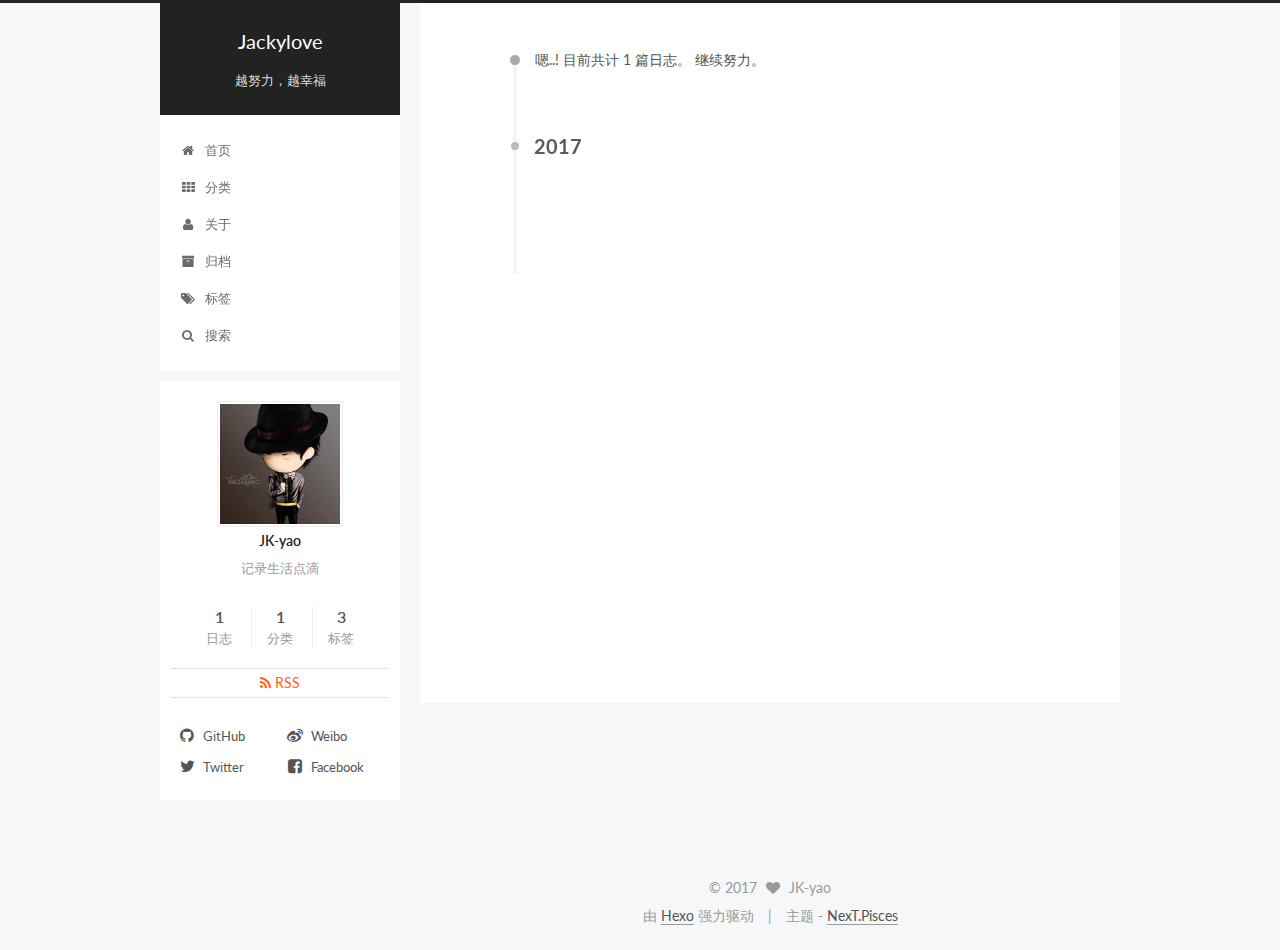
==== commit 0c3c0e60: "Site updated: 2017-02-06 12:51:19" ====
--- a/archives/index.html
+++ b/archives/index.html
@@ -5,7 +5,7 @@
   
 
 
-<html class="theme-next muse use-motion" lang="zh-CN">
+<html class="theme-next pisces use-motion" lang="zh-Hans">
 <head>
   <meta charset="UTF-8"/>
 <meta http-equiv="X-UA-Compatible" content="IE=edge" />
@@ -102,13 +102,13 @@
   var NexT = window.NexT || {};
   var CONFIG = {
     root: '/',
-    scheme: 'Muse',
-    sidebar: {"position":"left","display":"post"},
+    scheme: 'Pisces',
+    sidebar: {"position":"left","display":"always"},
     fancybox: true,
     motion: true,
     duoshuo: {
       userId: '0',
-      author: 'Author'
+      author: '博主'
     },
     algolia: {
       applicationID: '',
@@ -128,10 +128,10 @@
 
 
 
-  <title> Archiv | Jackylove </title>
+  <title> 归档 | Jackylove </title>
 </head>
 
-<body itemscope itemtype="http://schema.org/WebPage" lang="zh-CN">
+<body itemscope itemtype="http://schema.org/WebPage" lang="zh-Hans">
 
   
 
@@ -188,17 +188,37 @@
             
               <i class="menu-item-icon fa fa-fw fa-home"></i> <br />
             
-            Startseite
+            首页
           </a>
         </li>
       
         
+        <li class="menu-item menu-item-categories">
+          <a href="/categories" rel="section">
+            
+              <i class="menu-item-icon fa fa-fw fa-th"></i> <br />
+            
+            分类
+          </a>
+        </li>
+      
+        
+        <li class="menu-item menu-item-about">
+          <a href="/about" rel="section">
+            
+              <i class="menu-item-icon fa fa-fw fa-user"></i> <br />
+            
+            关于
+          </a>
+        </li>
+      
+        
         <li class="menu-item menu-item-archives">
           <a href="/archives" rel="section">
             
               <i class="menu-item-icon fa fa-fw fa-archive"></i> <br />
             
-            Archiv
+            归档
           </a>
         </li>
       
@@ -208,15 +228,38 @@
             
               <i class="menu-item-icon fa fa-fw fa-tags"></i> <br />
             
-            Tags
+            标签
           </a>
         </li>
       
 
       
+        <li class="menu-item menu-item-search">
+          
+            <a href="javascript:;" class="popup-trigger">
+          
+            
+              <i class="menu-item-icon fa fa-search fa-fw"></i> <br />
+            
+            搜索
+          </a>
+        </li>
+      
     </ul>
   
 
+  
+    <div class="site-search">
+      
+  <div class="popup">
+ <span class="search-icon fa fa-search"></span>
+ <input type="text" id="local-search-input">
+ <div id="local-search-result"></div>
+ <span class="popup-btn-close">close</span>
+</div>
+
+
+    </div>
   
 </nav>
 
@@ -240,7 +283,7 @@
       
         
       
-      Öhm..! Ein Artikel. Bleib dran.
+      嗯..! 目前共计 1 篇日志。 继续努力。
     </span>
 
     
@@ -274,7 +317,7 @@
 
       <div class="post-meta">
         <time class="post-time" itemprop="dateCreated"
-              datetime="2017-01-21T09:46:35+08:00"
+              datetime="2017-01-21T16:08:52+08:00"
               content="2017-01-21" >
           01-21
         </time>
@@ -321,7 +364,7 @@
       <section class="site-overview sidebar-panel sidebar-panel-active">
         <div class="site-author motion-element" itemprop="author" itemscope itemtype="http://schema.org/Person">
           <img class="site-author-image" itemprop="image"
-               src="/images/avatar.gif"
+               src="/uploads/avatar.jpg"
                alt="JK-yao" />
           <p class="site-author-name" itemprop="name">JK-yao</p>
           <p class="site-description motion-element" itemprop="description">记录生活点滴</p>
@@ -332,13 +375,27 @@
             <div class="site-state-item site-state-posts">
               <a href="/archives">
                 <span class="site-state-item-count">1</span>
-                <span class="site-state-item-name">Artikel</span>
+                <span class="site-state-item-name">日志</span>
               </a>
             </div>
           
 
           
-
+            <div class="site-state-item site-state-categories">
+              <a href="/categories">
+                <span class="site-state-item-count">1</span>
+                <span class="site-state-item-name">分类</span>
+              </a>
+            </div>
+          
+
+          
+            <div class="site-state-item site-state-tags">
+              <a href="/tags">
+                <span class="site-state-item-count">3</span>
+                <span class="site-state-item-name">标签</span>
+              </a>
+            </div>
           
 
         </nav>
@@ -353,6 +410,44 @@
         
 
         <div class="links-of-author motion-element">
+          
+            
+              <span class="links-of-author-item">
+                <a href="https://github.com/JKwell" target="_blank" title="GitHub">
+                  
+                    <i class="fa fa-fw fa-github"></i>
+                  
+                  GitHub
+                </a>
+              </span>
+            
+              <span class="links-of-author-item">
+                <a href="http://weibo.com/" target="_blank" title="Weibo">
+                  
+                    <i class="fa fa-fw fa-weibo"></i>
+                  
+                  Weibo
+                </a>
+              </span>
+            
+              <span class="links-of-author-item">
+                <a href="https://twitter.com/" target="_blank" title="Twitter">
+                  
+                    <i class="fa fa-fw fa-twitter"></i>
+                  
+                  Twitter
+                </a>
+              </span>
+            
+              <span class="links-of-author-item">
+                <a href="https://www.facebook.com/" target="_blank" title="Facebook">
+                  
+                    <i class="fa fa-fw fa-facebook-square"></i>
+                  
+                  Facebook
+                </a>
+              </span>
+            
           
         </div>
 
@@ -391,13 +486,13 @@
 
 
 <div class="powered-by">
-  Erstellt mit  <a class="theme-link" href="https://hexo.io">Hexo</a>
+  由 <a class="theme-link" href="https://hexo.io">Hexo</a> 强力驱动
 </div>
 
 <div class="theme-info">
-  Theme -
+  主题 -
   <a class="theme-link" href="https://github.com/iissnan/hexo-theme-next">
-    NexT.Muse
+    NexT.Pisces
   </a>
 </div>
 
@@ -465,6 +560,13 @@
   
   
 
+
+  <script type="text/javascript" src="/js/src/affix.js?v=5.1.0"></script>
+
+  <script type="text/javascript" src="/js/src/schemes/pisces.js?v=5.1.0"></script>
+
+
+
   
   
     <script type="text/javascript" id="motion.page.archive">
@@ -482,38 +584,278 @@
 
   
 
-
-
-  
-
-
-
-
-	
-
-
-
-
-
-  
-
-
-
-
-
-  
-
-  
-
-
-
-
-  
-  
-
-  
-
-  
+  
+    
+  
+
+  <script type="text/javascript">
+    var duoshuoQuery = {short_name:"jkwell"};
+    (function() {
+      var ds = document.createElement('script');
+      ds.type = 'text/javascript';ds.async = true;
+      ds.id = 'duoshuo-script';
+      ds.src = (document.location.protocol == 'https:' ? 'https:' : 'http:') + '//static.duoshuo.com/embed.js';
+      ds.charset = 'UTF-8';
+      (document.getElementsByTagName('head')[0]
+      || document.getElementsByTagName('body')[0]).appendChild(ds);
+    })();
+  </script>
+
+  
+    
+    
+    <script src="/lib/ua-parser-js/dist/ua-parser.min.js?v=0.7.9"></script>
+    <script src="/js/src/hook-duoshuo.js"></script>
+  
+
+
+
+
+
+
+
+
+
+
+
+
+  
+  
+  <script type="text/javascript">
+    // Popup Window;
+    var isfetched = false;
+    // Search DB path;
+    var search_path = "search.xml";
+    if (search_path.length == 0) {
+      search_path = "search.xml";
+    }
+    var path = "/" + search_path;
+    // monitor main search box;
+
+    function proceedsearch() {
+      $("body").append('<div class="popoverlay">').css('overflow', 'hidden');
+      $('.popup').toggle();
+    }
+    // search function;
+    var searchFunc = function(path, search_id, content_id) {
+      'use strict';
+      $.ajax({
+        url: path,
+        dataType: "xml",
+        async: true,
+        success: function( xmlResponse ) {
+          // get the contents from search data
+          isfetched = true;
+          $('.popup').detach().appendTo('.header-inner');
+          var datas = $( "entry", xmlResponse ).map(function() {
+            return {
+              title: $( "title", this ).text(),
+              content: $("content",this).text(),
+              url: $( "url" , this).text()
+            };
+          }).get();
+          var $input = document.getElementById(search_id);
+          var $resultContent = document.getElementById(content_id);
+          $input.addEventListener('input', function(){
+            var matchcounts = 0;
+            var str='<ul class=\"search-result-list\">';
+            var keywords = this.value.trim().toLowerCase().split(/[\s\-]+/);
+            $resultContent.innerHTML = "";
+            if (this.value.trim().length > 1) {
+              // perform local searching
+              datas.forEach(function(data) {
+                var isMatch = false;
+                var content_index = [];
+                var data_title = data.title.trim().toLowerCase();
+                var data_content = data.content.trim().replace(/<[^>]+>/g,"").toLowerCase();
+                var data_url = decodeURIComponent(data.url);
+                var index_title = -1;
+                var index_content = -1;
+                var first_occur = -1;
+                // only match artiles with not empty titles and contents
+                if(data_title != '') {
+                  keywords.forEach(function(keyword, i) {
+                    index_title = data_title.indexOf(keyword);
+                    index_content = data_content.indexOf(keyword);
+                    if( index_title >= 0 || index_content >= 0 ){
+                      isMatch = true;
+                      if (i == 0) {
+                        first_occur = index_content;
+                      }
+                    }
+
+                  });
+                }
+                // show search results
+                if (isMatch) {
+                  matchcounts += 1;
+                  str += "<li><a href='"+ data_url +"' class='search-result-title'>"+ data_title +"</a>";
+                  var content = data.content.trim().replace(/<[^>]+>/g,"");
+                  if (first_occur >= 0) {
+                    // cut out 100 characters
+                    var start = first_occur - 20;
+                    var end = first_occur + 80;
+                    if(start < 0){
+                      start = 0;
+                    }
+                    if(start == 0){
+                      end = 50;
+                    }
+                    if(end > content.length){
+                      end = content.length;
+                    }
+                    var match_content = content.substring(start, end);
+                    // highlight all keywords
+                    keywords.forEach(function(keyword){
+                      var regS = new RegExp(keyword, "gi");
+                      match_content = match_content.replace(regS, "<b class=\"search-keyword\">"+keyword+"</b>");
+                    });
+
+                    str += "<p class=\"search-result\">" + match_content +"...</p>"
+                  }
+                  str += "</li>";
+                }
+              })};
+            str += "</ul>";
+            if (matchcounts == 0) { str = '<div id="no-result"><i class="fa fa-frown-o fa-5x" /></div>' }
+            if (keywords == "") { str = '<div id="no-result"><i class="fa fa-search fa-5x" /></div>' }
+            $resultContent.innerHTML = str;
+          });
+          proceedsearch();
+        }
+      });}
+
+    // handle and trigger popup window;
+    $('.popup-trigger').click(function(e) {
+      e.stopPropagation();
+      if (isfetched == false) {
+        searchFunc(path, 'local-search-input', 'local-search-result');
+      } else {
+        proceedsearch();
+      };
+    });
+
+    $('.popup-btn-close').click(function(e){
+      $('.popup').hide();
+      $(".popoverlay").remove();
+      $('body').css('overflow', '');
+    });
+    $('.popup').click(function(e){
+      e.stopPropagation();
+    });
+  </script>
+
+
+  
+
+  
+
+  
+  <script src="https://cdn1.lncld.net/static/js/av-core-mini-0.6.1.js"></script>
+  <script>AV.initialize("pwLTVHWKFfPztVDtHY2cCgJS-gzGzoHsz", "hbbW6nhVhuHXdv5ksujbl1C8");</script>
+  <script>
+    function showTime(Counter) {
+      var query = new AV.Query(Counter);
+      var entries = [];
+      var $visitors = $(".leancloud_visitors");
+
+      $visitors.each(function () {
+        entries.push( $(this).attr("id").trim() );
+      });
+
+      query.containedIn('url', entries);
+      query.find()
+        .done(function (results) {
+          var COUNT_CONTAINER_REF = '.leancloud-visitors-count';
+
+          if (results.length === 0) {
+            $visitors.find(COUNT_CONTAINER_REF).text(0);
+            return;
+          }
+
+          for (var i = 0; i < results.length; i++) {
+            var item = results[i];
+            var url = item.get('url');
+            var time = item.get('time');
+            var element = document.getElementById(url);
+
+            $(element).find(COUNT_CONTAINER_REF).text(time);
+          }
+          for(var i = 0; i < entries.length; i++) {
+            var url = entries[i];
+            var element = document.getElementById(url);
+            var countSpan = $(element).find(COUNT_CONTAINER_REF);
+            if( countSpan.text() == '') {
+              countSpan.text(0);
+            }
+          }
+        })
+        .fail(function (object, error) {
+          console.log("Error: " + error.code + " " + error.message);
+        });
+    }
+
+    function addCount(Counter) {
+      var $visitors = $(".leancloud_visitors");
+      var url = $visitors.attr('id').trim();
+      var title = $visitors.attr('data-flag-title').trim();
+      var query = new AV.Query(Counter);
+
+      query.equalTo("url", url);
+      query.find({
+        success: function(results) {
+          if (results.length > 0) {
+            var counter = results[0];
+            counter.fetchWhenSave(true);
+            counter.increment("time");
+            counter.save(null, {
+              success: function(counter) {
+                var $element = $(document.getElementById(url));
+                $element.find('.leancloud-visitors-count').text(counter.get('time'));
+              },
+              error: function(counter, error) {
+                console.log('Failed to save Visitor num, with error message: ' + error.message);
+              }
+            });
+          } else {
+            var newcounter = new Counter();
+            /* Set ACL */
+            var acl = new AV.ACL();
+            acl.setPublicReadAccess(true);
+            acl.setPublicWriteAccess(true);
+            newcounter.setACL(acl);
+            /* End Set ACL */
+            newcounter.set("title", title);
+            newcounter.set("url", url);
+            newcounter.set("time", 1);
+            newcounter.save(null, {
+              success: function(newcounter) {
+                var $element = $(document.getElementById(url));
+                $element.find('.leancloud-visitors-count').text(newcounter.get('time'));
+              },
+              error: function(newcounter, error) {
+                console.log('Failed to create');
+              }
+            });
+          }
+        },
+        error: function(error) {
+          console.log('Error:' + error.code + " " + error.message);
+        }
+      });
+    }
+
+    $(function() {
+      var Counter = AV.Object.extend("Counter");
+      if ($('.leancloud_visitors').length == 1) {
+        addCount(Counter);
+      } else if ($('.post-title-link').length > 1) {
+        showTime(Counter);
+      }
+    });
+  </script>
+
+
 
   
 
--- a/css/main.css
+++ b/css/main.css
@@ -189,7 +189,7 @@
   font-size: 14px;
   line-height: 2;
   color: #555;
-  background: #fff;
+  background: #f5f7f9;
 }
 @media (max-width: 767px) {
   body {
@@ -659,8 +659,8 @@
 @media (min-width: 992px) {
   .full-image.full-image.full-image {
     max-width: none;
-    width: 110%;
-    margin: 25px -5%;
+    width: 118%;
+    margin: 0 -9%;
   }
 }
 .blockquote-center,
@@ -837,7 +837,7 @@
   font-size: 14px;
   color: #fff;
   background: #222;
-  border: 2px solid #222;
+  border: 2px solid #555;
   text-decoration: none;
   border-radius: 0;
   transition-property: background-color;
@@ -848,8 +848,8 @@
 .btn:hover,
 .post-more-link .btn:hover {
   border-color: #222;
-  color: #222;
-  background: #fff;
+  color: #fff;
+  background: #222;
 }
 .btn-bar {
   display: block;
@@ -954,7 +954,7 @@
   width: 25px;
   background: #222;
   font-size: 12px;
-  opacity: 1;
+  opacity: 0.6;
   color: #fff;
   cursor: pointer;
   text-align: center;
@@ -975,7 +975,7 @@
   }
 }
 .back-to-top.back-to-top-on {
-  bottom: 19px;
+  bottom: 40px;
 }
 .header {
   background: #fff;
@@ -1024,7 +1024,7 @@
 .site-subtitle {
   margin-top: 10px;
   font-size: 13px;
-  color: #999;
+  color: #ddd;
 }
 .use-motion .brand {
   opacity: 0;
@@ -1097,7 +1097,8 @@
   transition-timing-function: ease-in-out;
   transition-delay: 0s;
 }
-.menu .menu-item a:hover {
+.menu .menu-item a:hover,
+.menu-item-active a {
   border-bottom-color: #222;
 }
 .menu .menu-item .fa {
@@ -1423,10 +1424,10 @@
   margin-top: 50px;
 }
 .post-more-link .btn {
-  color: #fff;
+  color: #555;
   font-size: 14px;
-  background: #222;
-  border-radius: 0;
+  background: #fff;
+  border-radius: 2px;
   line-height: 2;
   margin: 0 4px 8px 4px;
 }
@@ -1601,20 +1602,20 @@
   display: block;
   margin: 0 auto;
   padding: 2px;
-  max-width: 96px;
+  max-width: 120px;
   height: auto;
-  border: 2px solid #333;
+  border: 1px solid #eee;
 }
 .site-author-name {
-  margin: 5px 0 0;
+  margin: 0;
   text-align: center;
-  color: #f5f5f5;
-  font-weight: normal;
+  color: #222;
+  font-weight: 600;
 }
 .site-description {
-  margin-top: 5px;
+  margin-top: 0;
   text-align: center;
-  font-size: 14px;
+  font-size: 13px;
   color: #999;
 }
 .site-state {
@@ -1626,7 +1627,7 @@
 .site-state-item {
   display: inline-block;
   padding: 0 15px;
-  border-left: 1px solid #333;
+  border-left: 1px solid #eee;
 }
 .site-state-item:first-child {
   border-left: none;
@@ -1639,11 +1640,11 @@
   text-align: center;
   color: inherit;
   font-weight: 600;
-  font-size: 18px;
+  font-size: 16px;
 }
 .site-state-item-name {
   font-size: 13px;
-  color: inherit;
+  color: #999;
 }
 .feed-link {
   margin-top: 20px;
@@ -1685,7 +1686,7 @@
   width: 4px;
   height: 4px;
   border-radius: 50%;
-  background: #49ffe2;
+  background: #c1d50b;
 }
 .links-of-blogroll {
   font-size: 13px;
@@ -1714,7 +1715,7 @@
   color: #555;
 }
 .sidebar-nav li:hover {
-  color: #f5f5f5;
+  color: #fc6423;
 }
 .page-post-detail .sidebar-nav-toc {
   padding: 0 5px;
@@ -1723,11 +1724,11 @@
   margin-left: 10px;
 }
 .sidebar-nav .sidebar-nav-active {
-  color: #87daff;
-  border-bottom-color: #87daff;
+  color: #fc6423;
+  border-bottom-color: #fc6423;
 }
 .sidebar-nav .sidebar-nav-active:hover {
-  color: #87daff;
+  color: #fc6423;
 }
 .sidebar-panel {
   display: none;
@@ -1760,12 +1761,12 @@
   transition-timing-function: ease-in-out;
   transition-delay: 0s;
   transition-property: all;
-  color: #999;
-  border-bottom-color: #555;
+  color: #666;
+  border-bottom-color: #ccc;
 }
 .post-toc ol a:hover {
-  color: #ccc;
-  border-bottom-color: #ccc;
+  color: #000;
+  border-bottom-color: #000;
 }
 .post-toc .nav-item {
   overflow: hidden;
@@ -1786,14 +1787,14 @@
   display: block;
 }
 .post-toc .nav .active > a {
-  color: #87daff;
-  border-bottom-color: #87daff;
+  color: #fc6423;
+  border-bottom-color: #fc6423;
 }
 .post-toc .nav .active-current > a {
-  color: #87daff;
+  color: #fc6423;
 }
 .post-toc .nav .active-current > a:hover {
-  color: #87daff;
+  color: #fc6423;
 }
 .footer {
   font-size: 14px;
@@ -2189,6 +2190,28 @@
   top: 42%;
   color: #ccc;
 }
+.busuanzi-count:before {
+  content: " ";
+  float: left;
+  width: 260px;
+  min-height: 25px;
+}
+@media (min-width: 768px) and (max-width: 991px) {
+  .busuanzi-count {
+    width: auto;
+  }
+  .busuanzi-count:before {
+    display: none;
+  }
+}
+@media (max-width: 767px) {
+  .busuanzi-count {
+    width: auto;
+  }
+  .busuanzi-count:before {
+    display: none;
+  }
+}
 .site-uv,
 .site-pv,
 .page-pv {
@@ -2427,83 +2450,403 @@
   }
 }
 .page-post-detail .sidebar-toggle-line {
-  background: #87daff;
+  background: #fc6423;
 }
 .page-post-detail .comments {
   overflow: hidden;
 }
-@media (max-width: 767px) {
-  .header-inner,
-  .container .main-inner,
+.header {
+  position: relative;
+  margin: 0 auto;
+  width: 960px;
+}
+@media (min-width: 768px) and (max-width: 991px) {
+  .header {
+    width: auto;
+  }
+}
+@media (max-width: 767px) {
+  .header {
+    width: auto;
+  }
+}
+.header-inner {
+  position: absolute;
+  top: 0;
+  overflow: hidden;
+  padding: 0;
+  width: 240px;
+  background: #fff;
+  box-shadow: initial;
+  border-radius: initial;
+}
+@media (min-width: 1600px) {
+  .container .header-inner {
+    width: 240px;
+  }
+}
+@media (min-width: 768px) and (max-width: 991px) {
+  .header-inner {
+    position: relative;
+    width: auto;
+    border-radius: initial;
+  }
+}
+@media (max-width: 767px) {
+  .header-inner {
+    position: relative;
+    width: auto;
+    border-radius: initial;
+  }
+}
+.main:before,
+.main:after {
+  content: " ";
+  display: table;
+}
+.main:after {
+  clear: both;
+}
+@media (min-width: 768px) and (max-width: 991px) {
+  .main {
+    padding-bottom: 100px;
+  }
+}
+@media (max-width: 767px) {
+  .main {
+    padding-bottom: 100px;
+  }
+}
+.container .main-inner {
+  width: 960px;
+}
+@media (min-width: 768px) and (max-width: 991px) {
+  .container .main-inner {
+    width: auto;
+  }
+}
+@media (max-width: 767px) {
+  .container .main-inner {
+    width: auto;
+  }
+}
+.content-wrap {
+  float: right;
+  box-sizing: border-box;
+  padding: 40px;
+  width: 700px;
+  background: #fff;
+  min-height: 700px;
+  box-shadow: initial;
+  border-radius: initial;
+}
+@media (min-width: 768px) and (max-width: 991px) {
+  .content-wrap {
+    width: 100%;
+    padding: 20px;
+    border-radius: initial;
+  }
+}
+@media (max-width: 767px) {
+  .content-wrap {
+    width: 100%;
+    padding: 20px;
+    min-height: auto;
+    border-radius: initial;
+  }
+}
+.sidebar {
+  position: static;
+  float: left;
+  margin-top: 300px;
+  width: 240px;
+  background: #f5f7f9;
+  box-shadow: none;
+}
+@media (min-width: 768px) and (max-width: 991px) {
+  .sidebar {
+    display: none;
+  }
+}
+@media (max-width: 767px) {
+  .sidebar {
+    display: none;
+  }
+}
+.sidebar-toggle {
+  display: none;
+}
+.footer-inner {
+  width: 960px;
+}
+.footer-inner:before {
+  content: " ";
+  float: left;
+  width: 260px;
+  min-height: 50px;
+}
+@media (min-width: 768px) and (max-width: 991px) {
   .footer-inner {
     width: auto;
   }
-}
-embed {
+  .footer-inner:before {
+    display: none;
+  }
+}
+@media (max-width: 767px) {
+  .footer-inner {
+    width: auto;
+  }
+  .footer-inner:before {
+    display: none;
+  }
+}
+.sidebar-position-right .header-inner {
+  right: 0;
+}
+.sidebar-position-right .content-wrap {
+  float: left;
+}
+.sidebar-position-right .sidebar {
+  float: right;
+}
+.sidebar-position-right .footer-inner:before {
+  float: right;
+}
+.site-meta {
+  padding: 20px 0;
+  color: #fff;
+  background: #222;
+}
+@media (min-width: 768px) and (max-width: 991px) {
+  .site-meta {
+    box-shadow: 0 0 16px rgba(0,0,0,0.5);
+  }
+}
+@media (max-width: 767px) {
+  .site-meta {
+    box-shadow: 0 0 16px rgba(0,0,0,0.5);
+  }
+}
+.brand {
   display: block;
-  margin: 0px auto 25px auto;
-}
-.custom-logo .site-meta-headline {
-  text-align: center;
-}
-.custom-logo .brand {
+  padding: 0;
   background: none;
 }
-.custom-logo .site-title {
-  margin: 10px auto 0;
-  font-size: 24px;
-  color: #222;
-}
-.custom-logo .site-title a {
-  border: none;
-}
-.custom-logo-image {
-  margin: 0 auto;
-  padding: 5px;
-  max-width: 150px;
-  background: #fff;
-}
-@media (max-width: 767px) {
-  .site-nav {
-    position: absolute;
-    left: 0;
-    top: 52px;
-    margin: 0;
-    width: 100%;
-    padding: 0;
-    background: #fff;
-    border-bottom: 1px solid #ddd;
-    z-index: 1;
-  }
-}
-@media (max-width: 767px) {
-  .menu {
-    text-align: left;
-  }
-}
-@media (max-width: 767px) {
-  .menu .menu-item {
-    display: block;
-    margin: 0 10px;
-    vertical-align: top;
-  }
-}
-@media (max-width: 767px) {
-  .menu .menu-item br {
-    display: none;
-  }
-}
-@media (max-width: 767px) {
-  .menu .menu-item a {
-    padding: 5px 10px;
-  }
-}
-.menu .menu-item .fa {
-  margin-right: 0;
+.brand:hover {
+  color: #fff;
+}
+.site-subtitle {
+  margin: 10px 10px 0;
+  font-family: monospace;
 }
 .site-search form {
   display: none;
 }
+.site-nav {
+  border-top: none;
+}
+@media (min-width: 768px) and (max-width: 991px) {
+  .site-nav {
+    display: none !important;
+  }
+}
+@media (min-width: 768px) and (max-width: 991px) {
+  .site-nav-on {
+    display: block !important;
+  }
+}
+.menu .menu-item {
+  display: block;
+  margin: 0;
+  list-style: none;
+}
+.menu .menu-item a {
+  position: relative;
+  box-sizing: border-box;
+  padding: 5px 20px;
+  text-align: left;
+  line-height: inherit;
+  transition-property: background-color;
+  transition-duration: 0.2s;
+  transition-timing-function: ease-in-out;
+  transition-delay: 0s;
+}
+.menu .menu-item a:hover,
+.menu-item-active a {
+  background: #f9f9f9;
+  border-bottom-color: #fff;
+}
+.menu .menu-item br {
+  display: none;
+}
+.menu-item-active a:after {
+  content: " ";
+  position: absolute;
+  top: 50%;
+  margin-top: -3px;
+  right: 15px;
+  width: 6px;
+  height: 6px;
+  border-radius: 50%;
+  background-color: #bbb;
+}
+.btn-bar {
+  background-color: #fff;
+}
+.site-nav-toggle {
+  left: 20px;
+  top: 50%;
+  top: calc(50% - 3px);
+  -webkit-transform: translateY(-50%);
+  -webkit-transform: translateY(-50%);
+  -moz-transform: translateY(-50%);
+  -ms-transform: translateY(-50%);
+  -o-transform: translateY(-50%);
+  transform: translateY(-50%);
+}
+@media (min-width: 768px) and (max-width: 991px) {
+  .site-nav-toggle {
+    display: block;
+  }
+}
+.use-motion .sidebar .motion-element {
+  opacity: 1;
+}
+.sidebar {
+  display: none;
+  right: auto;
+  bottom: auto;
+  -webkit-transform: none;
+}
+.sidebar-inner {
+  box-sizing: border-box;
+  width: 240px;
+  color: #555;
+  background: #fff;
+  box-shadow: initial;
+  border-radius: initial;
+}
+.sidebar-inner.affix {
+  position: fixed;
+  top: 0;
+}
+.site-overview {
+  margin: 0 2px;
+  text-align: left;
+}
+.site-author:before,
+.site-author:after {
+  content: " ";
+  display: table;
+}
+.site-author:after {
+  clear: both;
+}
+.sidebar a {
+  color: #555;
+}
+.sidebar a:hover {
+  color: #222;
+}
+.links-of-author-item a:before {
+  display: none;
+}
+.links-of-author-item a {
+  border-bottom: none;
+  text-decoration: underline;
+}
+.feed-link {
+  border-top: 1px dotted #ccc;
+  border-bottom: 1px dotted #ccc;
+  text-align: center;
+}
+.feed-link a {
+  display: block;
+  color: #fc6423;
+  border: none;
+}
+.feed-link a:hover {
+  background: none;
+  color: #e34603;
+}
+.feed-link a:hover i {
+  color: #e34603;
+}
+.links-of-author:before,
+.links-of-author:after {
+  content: " ";
+  display: table;
+}
+.links-of-author:after {
+  clear: both;
+}
+.links-of-author-item {
+  float: left;
+  margin: 5px 0 0;
+  width: 50%;
+}
+.links-of-author-item a {
+  box-sizing: border-box;
+  display: inline-block;
+  margin-right: 0;
+  margin-bottom: 0;
+  padding: 0 5px;
+  overflow: hidden;
+  white-space: nowrap;
+  text-overflow: ellipsis;
+}
+.links-of-author-item a {
+  display: block;
+  text-decoration: none;
+}
+.links-of-author-item a:hover {
+  border-radius: 4px;
+  background: #eee;
+}
+.links-of-author-item .fa {
+  margin-right: 2px;
+  font-size: 16px;
+}
+.links-of-author-item .fa-globe {
+  font-size: 15px;
+}
+.links-of-blogroll {
+  margin-top: 20px;
+  padding: 3px 0 0;
+  border-top: 1px dotted #ccc;
+}
+.links-of-blogroll-title {
+  margin-top: 0;
+}
+.links-of-blogroll-item {
+  padding: 0;
+}
+.links-of-blogroll-inline:before,
+.links-of-blogroll-inline:after {
+  content: " ";
+  display: table;
+}
+.links-of-blogroll-inline:after {
+  clear: both;
+}
 .links-of-blogroll-inline .links-of-blogroll-item {
-  display: inline-block;
-}
+  float: left;
+  margin: 5px 0 0;
+  width: 50%;
+}
+.links-of-blogroll-inline .links-of-blogroll-item a {
+  box-sizing: border-box;
+  display: inline-block;
+  margin-right: 0;
+  margin-bottom: 0;
+  padding: 0 5px;
+  overflow: hidden;
+  white-space: nowrap;
+  text-overflow: ellipsis;
+}
+@media (max-width: 767px) {
+  .post-body {
+    text-align: justify;
+  }
+}
